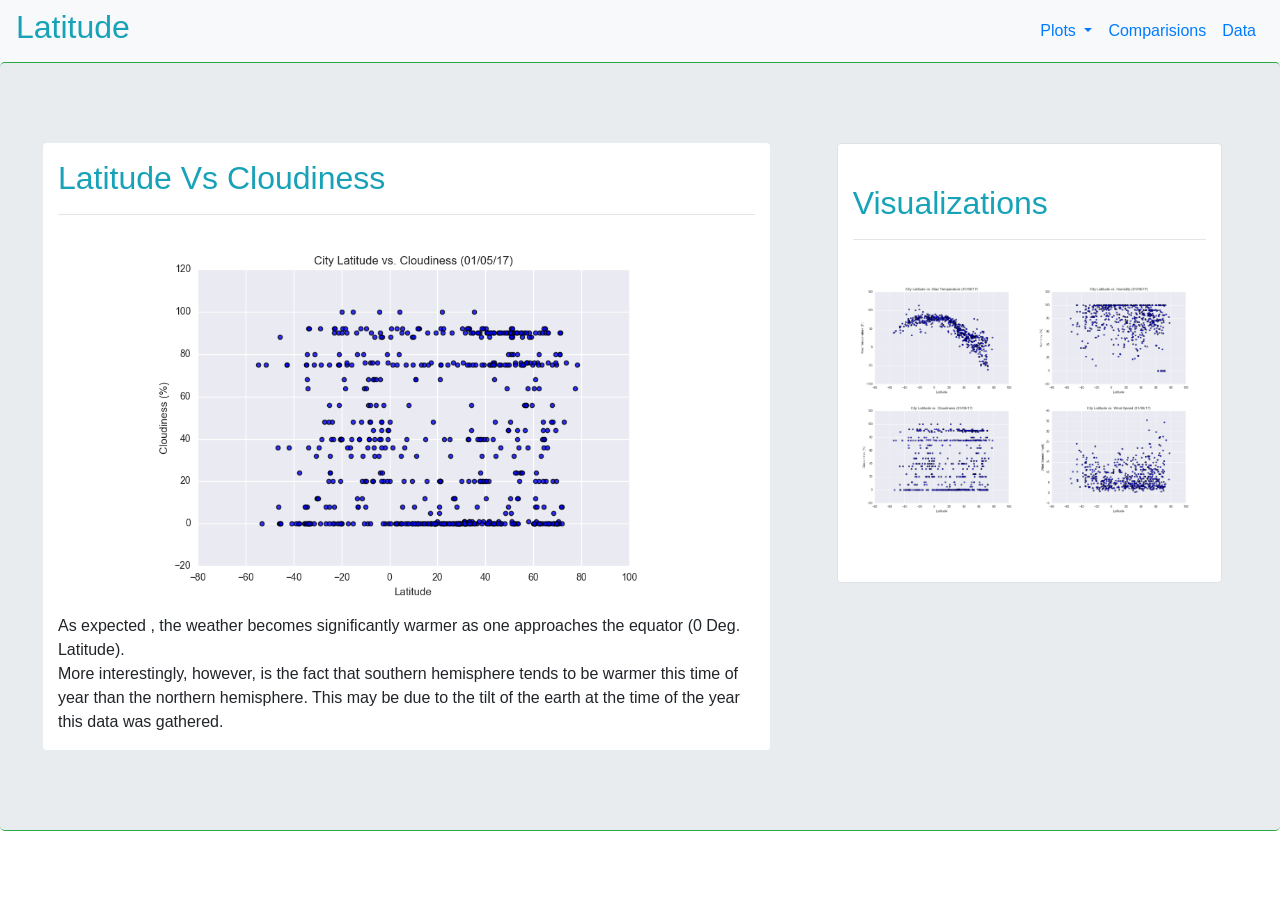
==== Cloudiness.html @ aab14c75 "Web pages" ====
<!DOCTYPE html>
<html lang="en">

<head>

  <title>Lat Vs. Cloudiness</title>

  <meta charset="utf-8">
  <meta name="viewport" content="width=device-width, initial-scale=1">

  <link rel="stylesheet" href="https://maxcdn.bootstrapcdn.com/bootstrap/4.4.1/css/bootstrap.min.css">

  <script src="https://ajax.googleapis.com/ajax/libs/jquery/3.4.1/jquery.min.js"> </script>

  <script src="https://cdnjs.cloudflare.com/ajax/libs/popper.js/1.16.0/umd/popper.min.js"> </script>

  <script src="https://maxcdn.bootstrapcdn.com/bootstrap/4.4.1/js/bootstrap.min.js"> </script>

</head>

<body>
 
  <!-- Start of Navbar -->
  <nav class = "navbar navbar-expand-sm bg-light">

    <!-- Navbar Logo -->
    <a href = "Index.html"> <h2 class = "text-info"> Latitude </h2> </a>

    <!-- Start of Navbar Links (Plots, Comparision and Data) -->
    <ul class = "navbar-nav ml-auto">
        
      <!-- Start of Plots dropdown -->
      <li class = "nav-item dropdown">

        <a class = "nav-link dropdown-toggle" href="#" id="navbardrop" data-toggle ="dropdown"> Plots </a>

        <!-- Start of dropdown menu-->
        <div class = "dropdown-menu">
            <a class = "dropdown-item" href="MaxTemp.html"> Max Temperature </a>
            <a class = "dropdown-item" href = "Humidity.html"> Humidity </a>
            <a class = "dropdown-item" href = "Cloudiness.html"> Cloudiness </a>
            <a class = "dropdown-item" href = "WindSpeed.html"> Wind Speed </a>
        </div> <!-- End of dropdown menu-->

      </li>  <!-- End of Plots dropdown -->

      <!-- Link to Comparisions -->
      <li class = "nav-item">
        <a class = "nav-link" href = "Comparisions.html"> Comparisions </a>
      </li> 

      <!-- Link to Data -->
      <li class = "nav-item">
        <a class = "nav-link" href = "Data.html" > Data </a>
      </li>

    </ul> <!-- End of Navbar Links -->
      
  </nav> <!-- End of Navbar -->
  
  <!------------------------------------------------------------------->

  <!-- Container for body -->
  <div class = "jumbotron  p -5 m -5  border-top border-bottom border-success" >

    <section class = "row justify-content-around">

      <!-- Start of Latitude Vs Cloudiness -->
      <div class="col-sm-7 py-3 my-3 rounded" style ="background-color:white;">

        <h2><p class = "text-info">Latitude Vs Cloudiness</p></h2> <hr>
              
        <img src="images/LatVsCloudiness.png"  alt="Lat vs Humidity" class="image-fluid mx-auto" style = "width:80%; height:auto; display:block; margin-left:auto; margin-right:auto;"> </img>
              
        <article> As expected , the weather becomes significantly warmer as one approaches the equator (0 Deg. Latitude).</article>

        <article>  More interestingly, however, is the fact that southern hemisphere tends to be warmer this time of year than the northern hemisphere. This may be due to the tilt of the earth at the time of the year this data was gathered.  </article>


      </div> <!-- End of Latitude Vs. Cloudiness -->
     <!------------------------------------------------------------------->
      
      <!-- Start of Visualizations -->
      <div class = "col-sm-4">

        <div class = "container-fluid py-3 my-3 rounded border" style = "background-color :white;" >

          <br> <h2> <p class="text-info"> Visualizations </p> </h2> <hr> <br>
                
          <!-- Start of Images -->           
          <div>  
                    
            <a href = "MaxTemp.html"> 
            <img src = "images/LatVsMaxTemp.png" alt = "Lat Vs. Max Temp" class = "image-fluid" style = "width:49%; height:auto;  margin-left:auto; margin-right:auto;" > </img> </a>
                    
            <a href = "Humidity.html"> 
            <img src = "images/LatVsHumidity.png" alt = "Lat Vs. Humidity" class = "image-fluid" style = "width:49%; height:auto; margin-left:auto; margin-right:auto;" > </img> </a>
                    
            <a href = "Cloudiness.html"> 
            <img src = "images/LatVsCloudiness.png" alt = "Lat Vs. Cloudiness" class ="image-fluid" style = "width:49%; height:auto; margin-left:auto; margin-right:auto;" > </img> </a>
                    
            <a href = "WindSpeed.html"> 
            <img src = "images/LatVsWindSpd.png" alt = "Lat Vs. Wind speed" class = "image-fluid" style = "width:49%; height:auto; margin-left:auto; margin-right:auto; " > </img> </a>
                          
          </div> <!-- End of Images --> 

          <br> <br>

        </div>

      </div> <!-- End of Visualizations Area--> 

    </section> 

  </div> <!-- End of container for body -->

</body> 
</html>
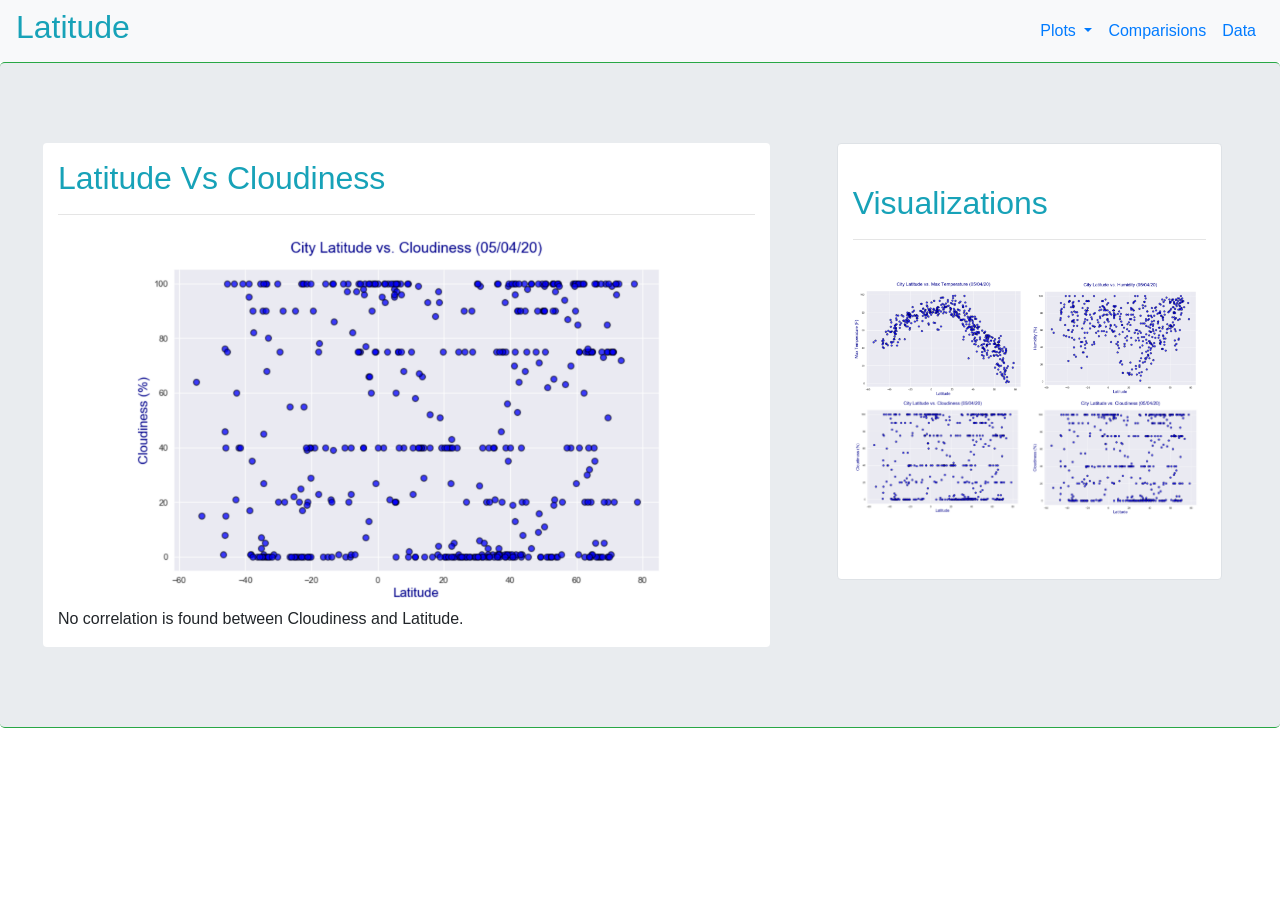
==== commit 73f7e410: "Web_Design" ====
--- a/Cloudiness.html
+++ b/Cloudiness.html
@@ -24,7 +24,7 @@
   <nav class = "navbar navbar-expand-sm bg-light">
 
     <!-- Navbar Logo -->
-    <a href = "Index.html"> <h2 class = "text-info"> Latitude </h2> </a>
+    <a href = "index.html"> <h2 class = "text-info"> Latitude </h2> </a>
 
     <!-- Start of Navbar Links (Plots, Comparision and Data) -->
     <ul class = "navbar-nav ml-auto">
@@ -72,13 +72,10 @@
               
         <img src="images/LatVsCloudiness.png"  alt="Lat vs Humidity" class="image-fluid mx-auto" style = "width:80%; height:auto; display:block; margin-left:auto; margin-right:auto;"> </img>
               
-        <article> As expected , the weather becomes significantly warmer as one approaches the equator (0 Deg. Latitude).</article>
-
-        <article>  More interestingly, however, is the fact that southern hemisphere tends to be warmer this time of year than the northern hemisphere. This may be due to the tilt of the earth at the time of the year this data was gathered.  </article>
-
+        <article> No correlation is found between Cloudiness and Latitude.</article>
 
       </div> <!-- End of Latitude Vs. Cloudiness -->
-     <!------------------------------------------------------------------->
+      <!------------------------------------------------------------------->
       
       <!-- Start of Visualizations -->
       <div class = "col-sm-4">
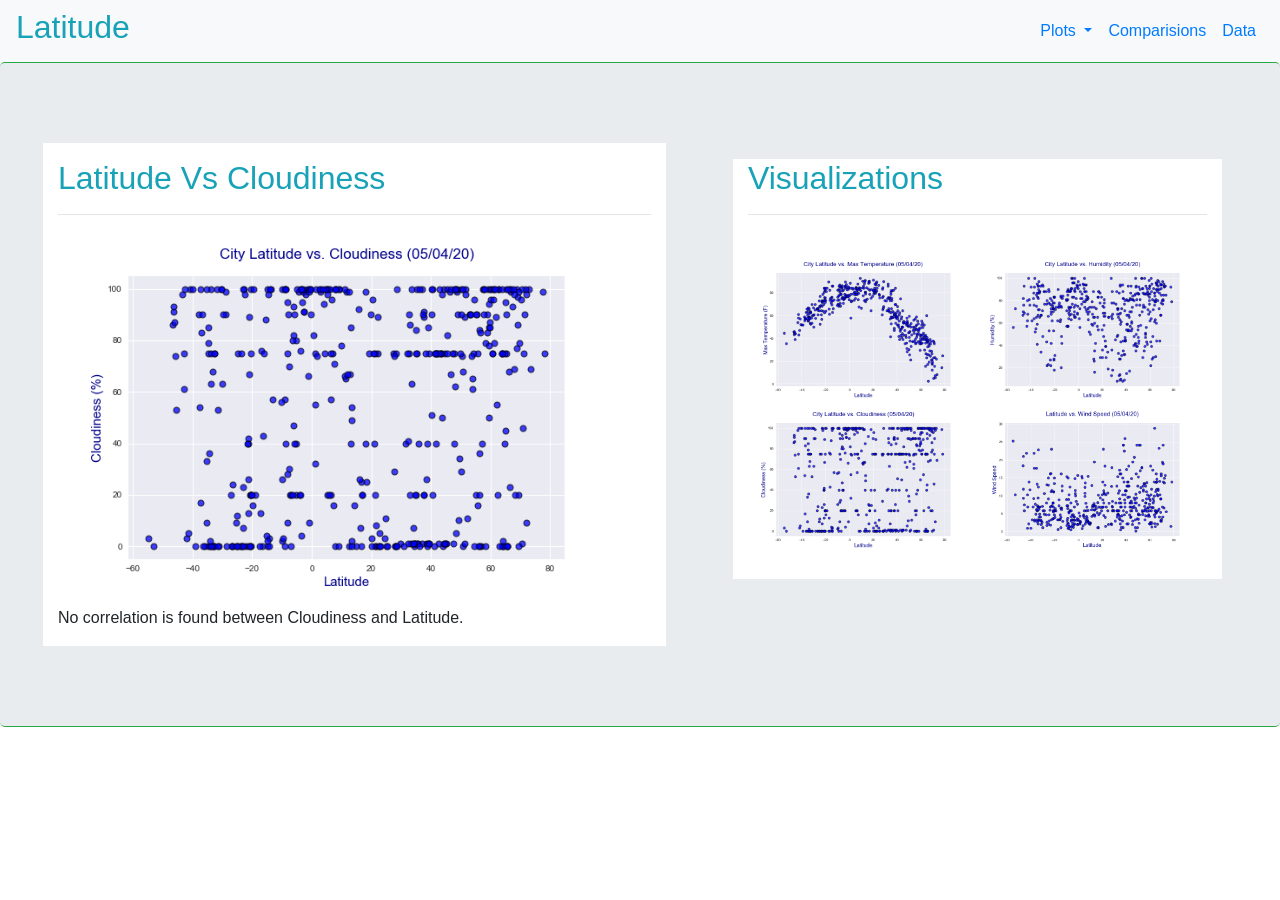
==== commit f90a4347: "Web_Design" ====
--- a/Cloudiness.html
+++ b/Cloudiness.html
@@ -61,50 +61,51 @@
   <!------------------------------------------------------------------->
 
   <!-- Container for body -->
-  <div class = "jumbotron  p -5 m -5  border-top border-bottom border-success" >
+  <div class = "jumbotron p -5 m -5 border-top border-bottom border-success" >
 
     <section class = "row justify-content-around">
 
       <!-- Start of Latitude Vs Cloudiness -->
-      <div class="col-sm-7 py-3 my-3 rounded" style ="background-color:white;">
+      <div class="col-sm-6 py-3 my-3" style ="background-color:white;">
 
         <h2><p class = "text-info">Latitude Vs Cloudiness</p></h2> <hr>
               
-        <img src="images/LatVsCloudiness.png"  alt="Lat vs Humidity" class="image-fluid mx-auto" style = "width:80%; height:auto; display:block; margin-left:auto; margin-right:auto;"> </img>
+        <img src="images/LatVsCloudiness.png"  alt="Lat vs Humidity" class="image-fluid mx-auto" style = "width:95%;"> </img>
               
         <article> No correlation is found between Cloudiness and Latitude.</article>
 
       </div> <!-- End of Latitude Vs. Cloudiness -->
+
       <!------------------------------------------------------------------->
       
       <!-- Start of Visualizations -->
-      <div class = "col-sm-4">
+      <div class = "col-sm-5 py-3 my-3">
+        
+        <div class = "container" style = "background-color :white;" >
 
-        <div class = "container-fluid py-3 my-3 rounded border" style = "background-color :white;" >
-
-          <br> <h2> <p class="text-info"> Visualizations </p> </h2> <hr> <br>
+          <h2> <p class="text-info"> Visualizations </p> </h2> <hr> <br>
                 
           <!-- Start of Images -->           
           <div>  
                     
             <a href = "MaxTemp.html"> 
-            <img src = "images/LatVsMaxTemp.png" alt = "Lat Vs. Max Temp" class = "image-fluid" style = "width:49%; height:auto;  margin-left:auto; margin-right:auto;" > </img> </a>
+            <img src = "images/LatVsMaxTemp.png" alt = "Lat Vs. Max Temp" class = "image-fluid mx-auto" style = "width:49%;" > </img> </a>
                     
             <a href = "Humidity.html"> 
-            <img src = "images/LatVsHumidity.png" alt = "Lat Vs. Humidity" class = "image-fluid" style = "width:49%; height:auto; margin-left:auto; margin-right:auto;" > </img> </a>
+            <img src = "images/LatVsHumidity.png" alt = "Lat Vs. Humidity" class = "image-fluid mx-auto" style = "width:49%;" > </img> </a>
                     
             <a href = "Cloudiness.html"> 
-            <img src = "images/LatVsCloudiness.png" alt = "Lat Vs. Cloudiness" class ="image-fluid" style = "width:49%; height:auto; margin-left:auto; margin-right:auto;" > </img> </a>
+            <img src = "images/LatVsCloudiness.png" alt = "Lat Vs. Cloudiness" class ="image-fluid mx-auto" style = "width:49%;" > </img> </a>
                     
             <a href = "WindSpeed.html"> 
-            <img src = "images/LatVsWindSpd.png" alt = "Lat Vs. Wind speed" class = "image-fluid" style = "width:49%; height:auto; margin-left:auto; margin-right:auto; " > </img> </a>
+            <img src = "images/LatVsWindSpd.png" alt = "Lat Vs. Wind speed" class = "image-fluid mx-auto" style = "width:49%;" > </img> </a>
+
+            <br> <br>
                           
           </div> <!-- End of Images --> 
 
-          <br> <br>
-
-        </div>
-
+        </div>  <!-- End of Container --> 
+          
       </div> <!-- End of Visualizations Area--> 
 
     </section> 
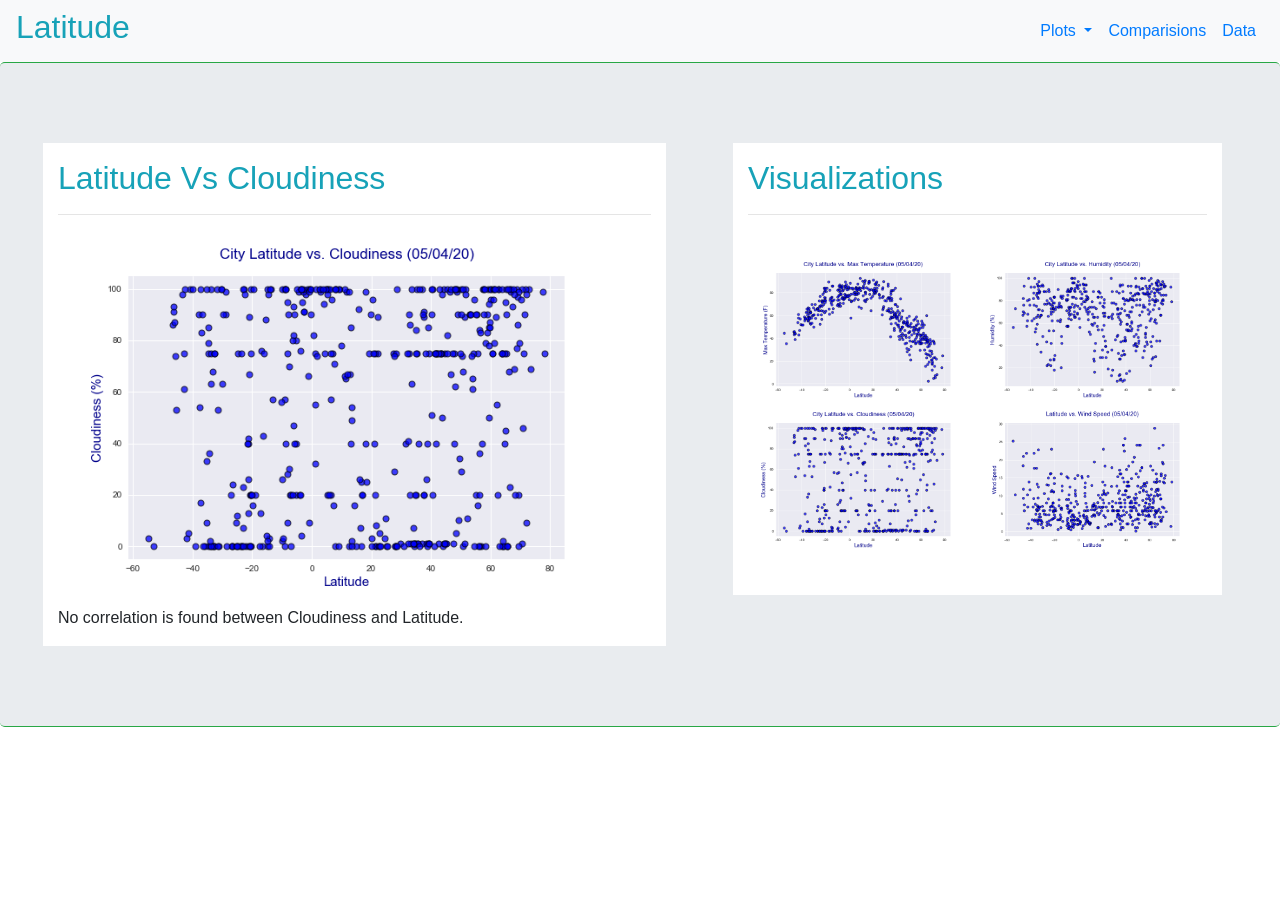
==== commit a1b8800c: "Web_Design" ====
--- a/Cloudiness.html
+++ b/Cloudiness.html
@@ -79,9 +79,9 @@
       <!------------------------------------------------------------------->
       
       <!-- Start of Visualizations -->
-      <div class = "col-sm-5 py-3 my-3">
+      <div class = "col-sm-5">
         
-        <div class = "container" style = "background-color :white;" >
+        <div class = "container py-3 my-3" style = "background-color :white;" >
 
           <h2> <p class="text-info"> Visualizations </p> </h2> <hr> <br>
                 
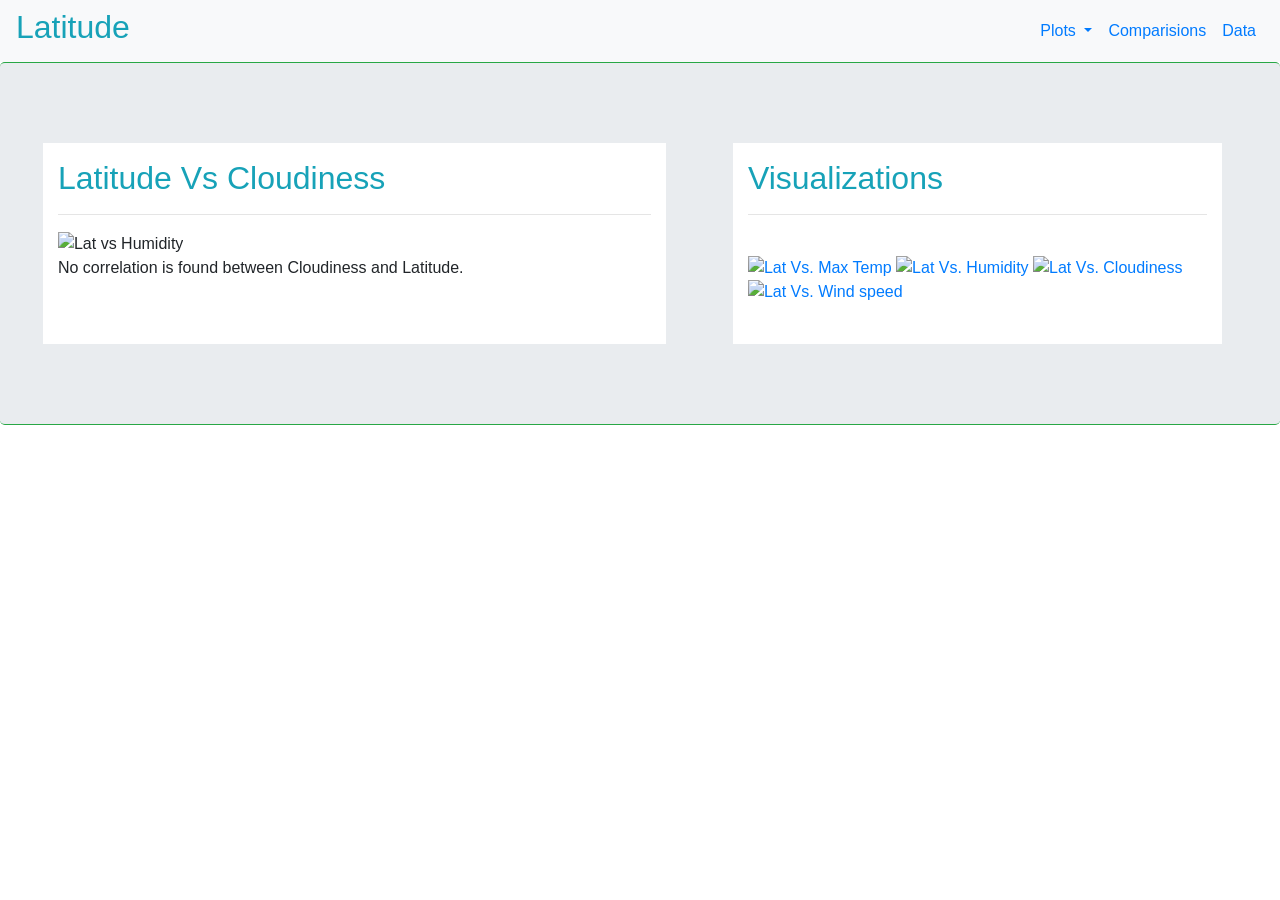
==== commit 46e7a38a: "Web_Design" ====
--- a/Cloudiness.html
+++ b/Cloudiness.html
@@ -70,7 +70,7 @@
 
         <h2><p class = "text-info">Latitude Vs Cloudiness</p></h2> <hr>
               
-        <img src="images/LatVsCloudiness.png"  alt="Lat vs Humidity" class="image-fluid mx-auto" style = "width:95%;"> </img>
+        <img src="Images/LatVsCloudiness.png"  alt="Lat vs Humidity" class="image-fluid mx-auto" style = "width:95%;"> </img>
               
         <article> No correlation is found between Cloudiness and Latitude.</article>
 
@@ -85,24 +85,24 @@
 
           <h2> <p class="text-info"> Visualizations </p> </h2> <hr> <br>
                 
-          <!-- Start of Images -->           
+          <!-- Start of images -->           
           <div>  
                     
             <a href = "MaxTemp.html"> 
-            <img src = "images/LatVsMaxTemp.png" alt = "Lat Vs. Max Temp" class = "image-fluid mx-auto" style = "width:49%;" > </img> </a>
+            <img src = "Images/LatVsMaxTemp.png" alt = "Lat Vs. Max Temp" class = "image-fluid mx-auto" style = "width:49%;" > </img> </a>
                     
             <a href = "Humidity.html"> 
-            <img src = "images/LatVsHumidity.png" alt = "Lat Vs. Humidity" class = "image-fluid mx-auto" style = "width:49%;" > </img> </a>
+            <img src = "Images/LatVsHumidity.png" alt = "Lat Vs. Humidity" class = "image-fluid mx-auto" style = "width:49%;" > </img> </a>
                     
             <a href = "Cloudiness.html"> 
-            <img src = "images/LatVsCloudiness.png" alt = "Lat Vs. Cloudiness" class ="image-fluid mx-auto" style = "width:49%;" > </img> </a>
+            <img src = "Images/LatVsCloudiness.png" alt = "Lat Vs. Cloudiness" class ="image-fluid mx-auto" style = "width:49%;" > </img> </a>
                     
             <a href = "WindSpeed.html"> 
-            <img src = "images/LatVsWindSpd.png" alt = "Lat Vs. Wind speed" class = "image-fluid mx-auto" style = "width:49%;" > </img> </a>
+            <img src = "Images/LatVsWindSpd.png" alt = "Lat Vs. Wind speed" class = "image-fluid mx-auto" style = "width:49%;" > </img> </a>
 
             <br> <br>
                           
-          </div> <!-- End of Images --> 
+          </div> <!-- End of images --> 
 
         </div>  <!-- End of Container --> 
           
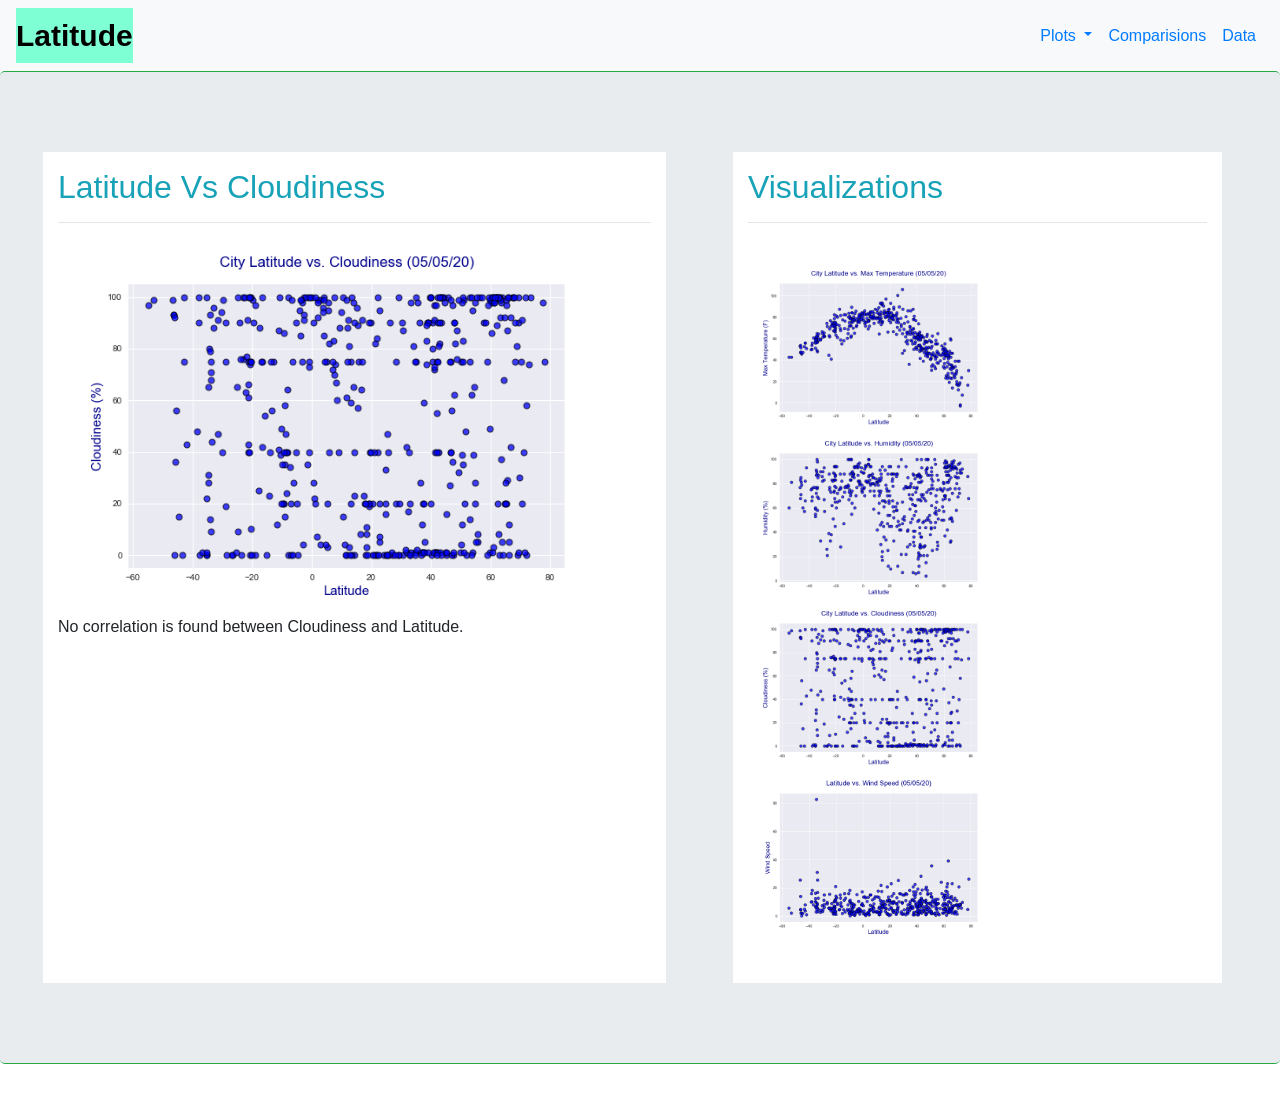
==== commit 2cf5f9a3: "Web_Design" ====
--- a/Cloudiness.html
+++ b/Cloudiness.html
@@ -7,6 +7,8 @@
 
   <meta charset="utf-8">
   <meta name="viewport" content="width=device-width, initial-scale=1">
+
+  <link rel="stylesheet" href = "assets/style.css">
 
   <link rel="stylesheet" href="https://maxcdn.bootstrapcdn.com/bootstrap/4.4.1/css/bootstrap.min.css">
 
@@ -24,7 +26,7 @@
   <nav class = "navbar navbar-expand-sm bg-light">
 
     <!-- Navbar Logo -->
-    <a href = "index.html"> <h2 class = "text-info"> Latitude </h2> </a>
+    <a href = "index.html" class = "navbar-brand " id = 'Logo'> Latitude </a>
 
     <!-- Start of Navbar Links (Plots, Comparision and Data) -->
     <ul class = "navbar-nav ml-auto">
@@ -70,7 +72,7 @@
 
         <h2><p class = "text-info">Latitude Vs Cloudiness</p></h2> <hr>
               
-        <img src="Images/LatVsCloudiness.png"  alt="Lat vs Humidity" class="image-fluid mx-auto" style = "width:95%;"> </img>
+        <img src="LatVsCloudiness.png"  alt="Lat vs Humidity" class="image-fluid mx-auto" style = "width:95%;"> </img>
               
         <article> No correlation is found between Cloudiness and Latitude.</article>
 
@@ -89,16 +91,16 @@
           <div>  
                     
             <a href = "MaxTemp.html"> 
-            <img src = "Images/LatVsMaxTemp.png" alt = "Lat Vs. Max Temp" class = "image-fluid mx-auto" style = "width:49%;" > </img> </a>
+            <img src = "LatVsMaxTemp.png" alt = "Lat Vs. Max Temp" class = "image-fluid mx-auto" style = "width:255px;" > </img> </a>
                     
             <a href = "Humidity.html"> 
-            <img src = "Images/LatVsHumidity.png" alt = "Lat Vs. Humidity" class = "image-fluid mx-auto" style = "width:49%;" > </img> </a>
+            <img src = "LatVsHumidity.png" alt = "Lat Vs. Humidity" class = "image-fluid mx-auto" style = "width:255px;" > </img> </a>
                     
             <a href = "Cloudiness.html"> 
-            <img src = "Images/LatVsCloudiness.png" alt = "Lat Vs. Cloudiness" class ="image-fluid mx-auto" style = "width:49%;" > </img> </a>
+            <img src = "LatVsCloudiness.png" alt = "Lat Vs. Cloudiness" class ="image-fluid mx-auto" style = "width:255px;" > </img> </a>
                     
             <a href = "WindSpeed.html"> 
-            <img src = "Images/LatVsWindSpd.png" alt = "Lat Vs. Wind speed" class = "image-fluid mx-auto" style = "width:49%;" > </img> </a>
+            <img src = "LatVsWindSpd.png" alt = "Lat Vs. Wind speed" class = "image-fluid mx-auto" style = "width:255px;" > </img> </a>
 
             <br> <br>
                           
--- a/assets/style.css
+++ b/assets/style.css
@@ -0,0 +1,27 @@
+#Logo {
+    background-color: aquamarine;
+    font-size: 30px;
+    font-weight: bolder;
+    color: black;
+    height: 100%;
+}
+
+.img-visual {
+    
+margin-left: auto;
+margin-right: auto;
+width: 49%;
+height: auto;
+}
+
+#jumbo {   
+    padding: 25px;
+    margin: 5px;
+    border-color: darkgreen;
+    border-top: 1px;
+
+
+}
+/*
+border-top border-bottom border-succes
+*/
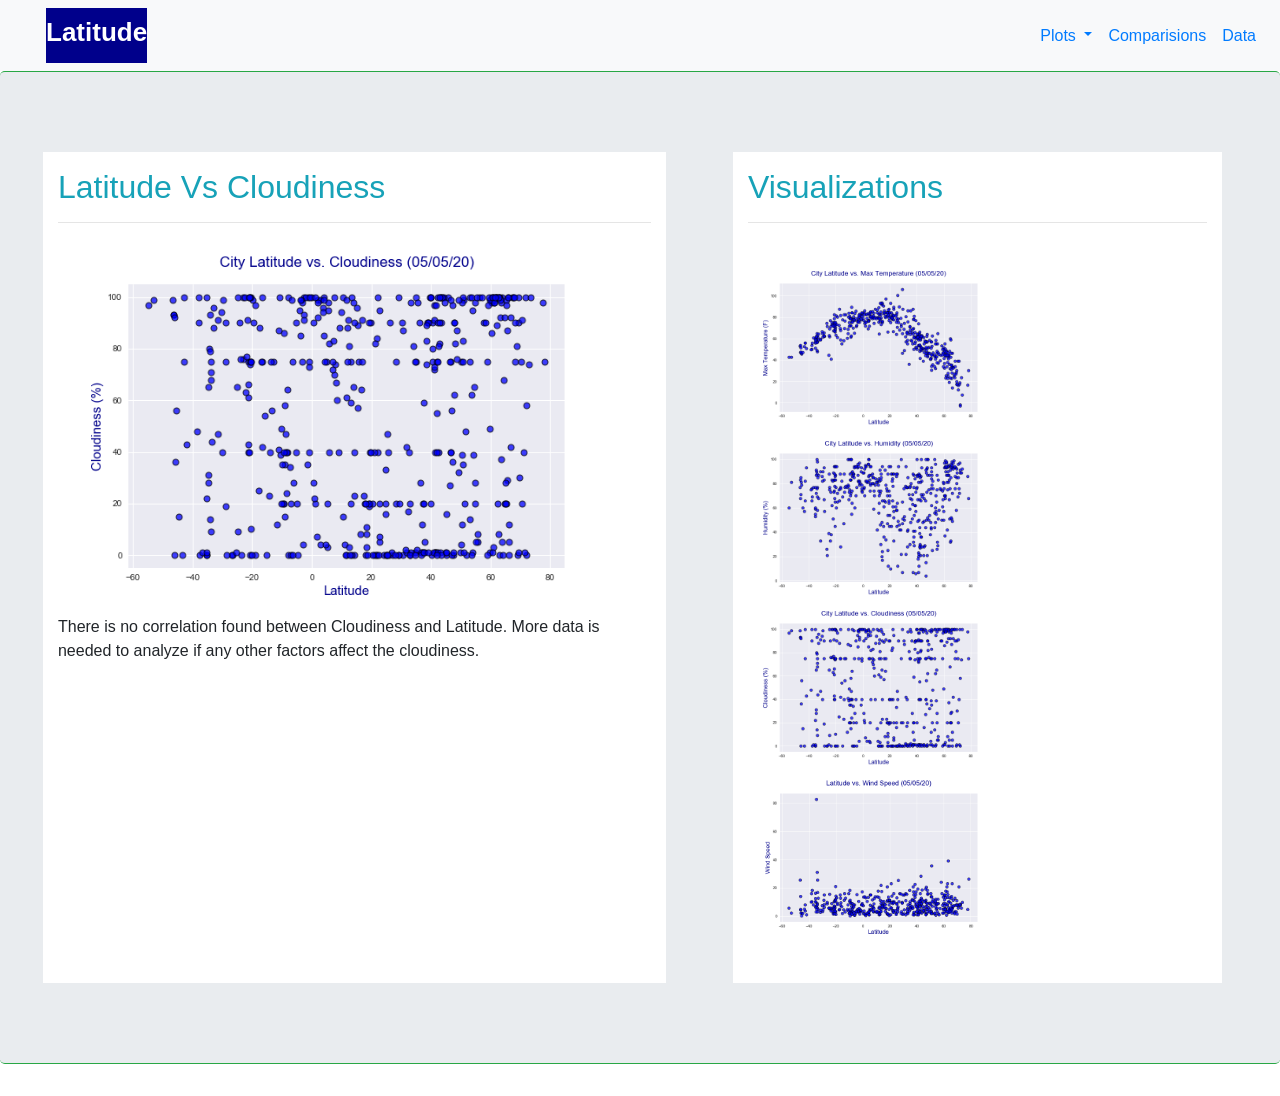
==== commit 5083af43: "reorganized folders" ====
--- a/Cloudiness.html
+++ b/Cloudiness.html
@@ -72,9 +72,9 @@
 
         <h2><p class = "text-info">Latitude Vs Cloudiness</p></h2> <hr>
               
-        <img src="LatVsCloudiness.png"  alt="Lat vs Humidity" class="image-fluid mx-auto" style = "width:95%;"> </img>
+        <img src="Images/LatVsCloudiness.png"  alt="Lat vs Humidity" class="image-fluid mx-auto" style = "width:95%;"> </img>
               
-        <article> No correlation is found between Cloudiness and Latitude.</article>
+        <article> There is no correlation found between Cloudiness and Latitude. More data is needed to analyze if any other factors affect the cloudiness.</article>
 
       </div> <!-- End of Latitude Vs. Cloudiness -->
 
@@ -91,16 +91,16 @@
           <div>  
                     
             <a href = "MaxTemp.html"> 
-            <img src = "LatVsMaxTemp.png" alt = "Lat Vs. Max Temp" class = "image-fluid mx-auto" style = "width:255px;" > </img> </a>
+            <img src = "Images/LatVsMaxTemp.png" alt = "Lat Vs. Max Temp" class = "image-fluid mx-auto" style = "width:255px;" > </img> </a>
                     
             <a href = "Humidity.html"> 
-            <img src = "LatVsHumidity.png" alt = "Lat Vs. Humidity" class = "image-fluid mx-auto" style = "width:255px;" > </img> </a>
+            <img src = "Images/LatVsHumidity.png" alt = "Lat Vs. Humidity" class = "image-fluid mx-auto" style = "width:255px;" > </img> </a>
                     
             <a href = "Cloudiness.html"> 
-            <img src = "LatVsCloudiness.png" alt = "Lat Vs. Cloudiness" class ="image-fluid mx-auto" style = "width:255px;" > </img> </a>
+            <img src = "Images/LatVsCloudiness.png" alt = "Lat Vs. Cloudiness" class ="image-fluid mx-auto" style = "width:255px;" > </img> </a>
                     
             <a href = "WindSpeed.html"> 
-            <img src = "LatVsWindSpd.png" alt = "Lat Vs. Wind speed" class = "image-fluid mx-auto" style = "width:255px;" > </img> </a>
+            <img src = "Images/LatVsWindSpd.png" alt = "Lat Vs. Wind speed" class = "image-fluid mx-auto" style = "width:255px;" > </img> </a>
 
             <br> <br>
                           
--- a/assets/style.css
+++ b/assets/style.css
@@ -1,27 +1,120 @@
-#Logo {
-    background-color: aquamarine;
-    font-size: 30px;
-    font-weight: bolder;
-    color: black;
-    height: 100%;
+/* ----DEFAULT ELEMENT STYLING START---- */
+
+html {
+    /* Positioning */
+    position: relative;
+
+    /* Box-model */
+    min-height: 100%;
 }
 
-.img-visual {
-    
-margin-left: auto;
-margin-right: auto;
-width: 49%;
-height: auto;
+body {
+    -webkit-font-smoothing: antialiased;
+    font-family: "Inter UI",sans-serif;
+    font-size: 18px;
+    background-color: #fbfcfd;
+    color: #4a4a4a;
+    overflow-wrap: break-word;
 }
 
-#jumbo {   
-    padding: 25px;
-    margin: 5px;
-    border-color: darkgreen;
-    border-top: 1px;
+#Logo {
+
+    /* Positioning */
+    margin-left: 30px;
+    height: 55px;
+
+    /* Visual */
+    background-color: darkblue;
+
+    /* Typography */
+    font-family: Verdana, Geneva, Tahoma, sans-serif;
+    font-size: 26px;
+    font-weight: bold;
+    color: white;
+
+}
+
+.card {
+
+    padding: .6rem 1.1rem;
+    background-color: #fff;
+    border-radius: 6px;
+    box-shadow: 0 0 30px -5px hsla(0,0%,60.8%,.45);
+    margin: 0 auto;
+    width: 100%;
+    display: flex;
+    flex: 0 1 auto;
+    flex-direction: row;
+    flex-wrap: wrap;
+    max-width: 85rem;
+
+}
 
 
-}
-/*
-border-top border-bottom border-succes
-*/+  a:hover {
+    opacity :  0.7;
+  }
+
+  .image-fluid:active { 
+    /* Visuals */
+    border: 2px solid #4aaaa5;
+  }
+  
+  
+  #logo {
+    /* Box-model */
+    height: 60px;
+    padding-top: 20px;
+    padding-bottom: 5px;
+  
+    /* Positioning */
+    margin-left: 70px;
+  
+    /* Typography */
+    font-family: Georgia, Times, "Times New Roman", serif;
+    font-size: 24px;
+    font-weight: bold;
+    color: #fff;
+  
+    /* Visual */
+    background: #4aaaa5;
+  }
+  
+
+
+  
+
+/* ----FOOTER START---- */
+.footer {
+    /* Positioning */
+    position: absolute;
+    bottom: 0;
+  
+    /* Box-model */
+    width: 100%;
+    height: 60px;
+    margin-top: 30px;
+  
+    /* Visual */
+    background-color: #666;
+  }
+  
+  .text-muted-footer {
+    /* Positioning */
+    margin-top: 15px;
+  
+    /* Typography */
+    color: #fff;
+  }
+  
+  .two-toned-footer-color {
+    /* Box-model */
+    height: 6px;
+    padding-top: 3px;
+  
+    /* Visual */
+    background-color: #4aaaa5;
+  }
+  
+  /* ----FOOTER END---- */
+  
